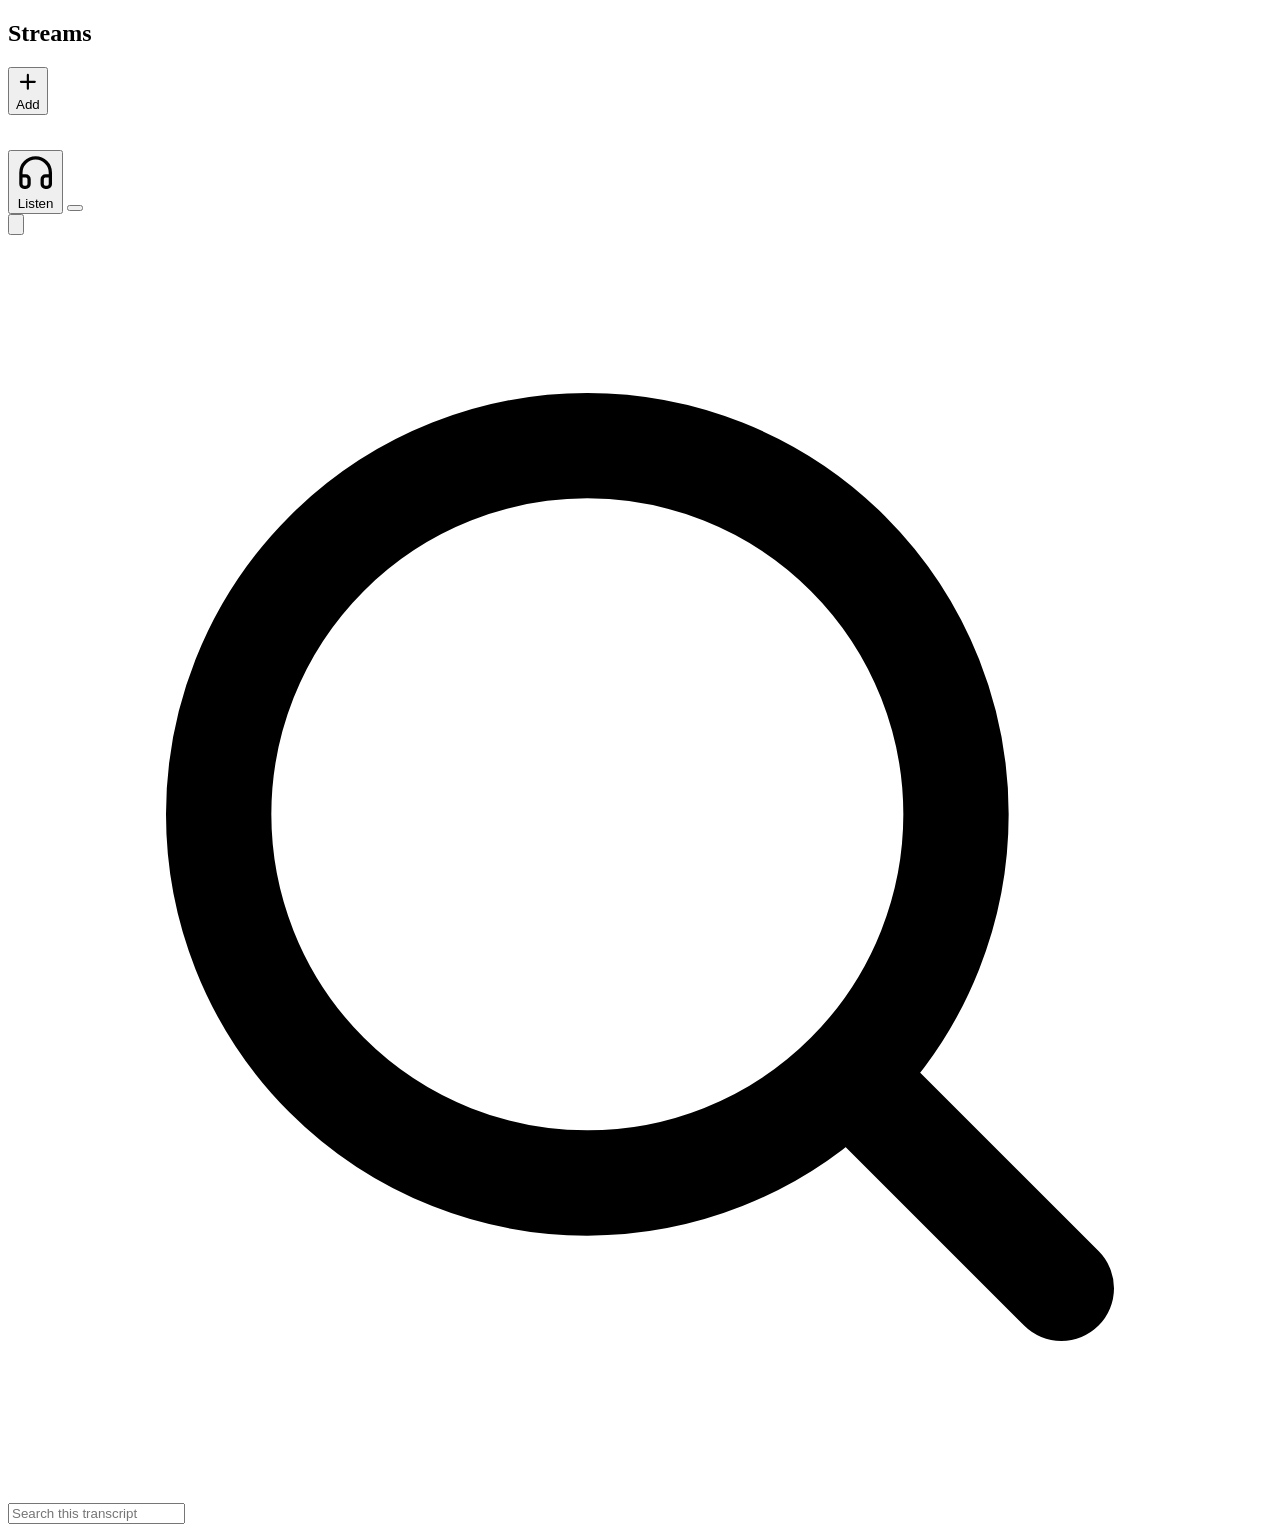
==== app/static/index.html @ e4bc6d97 "Stream Transcriber: live HLS transcription via Whisper Web app with login, admin page and live trans" ====
<!doctype html>
<html lang="en">
<head>
<meta charset="utf-8">
<meta name="viewport" content="width=device-width, initial-scale=1">
<title>Transcriber</title>
<link rel="stylesheet" href="/static/style.css">
<link rel="icon" href="/static/favicon.svg">
</head>
<body>
<header class="topbar"></header>

<div class="layout">
  <aside class="sidebar" id="sidebar">
    <div class="sidebar-head">
      <h2>Streams</h2>
      <button class="btn sm" onclick="openStreamDialog()">
        <svg viewBox="0 0 24 24" fill="none" stroke="currentColor" stroke-width="2.2" stroke-linecap="round"><path d="M12 5v14M5 12h14"/></svg>Add</button>
    </div>
    <ul class="stream-list" id="stream-list"></ul>
  </aside>

  <main class="main" id="main">
    <div class="empty" id="empty" hidden>
      <div>
        <div class="empty-icon"><svg viewBox="0 0 24 24" fill="none" stroke="currentColor" stroke-width="2" stroke-linecap="round"><path d="M12 3v18M7 8v8M17 6v12M2 11v2M22 10v4"/></svg></div>
        <h2>Add your first stream</h2>
        <p>Paste the address of any live HLS (.m3u8) or Icecast audio stream and its words will appear here as they're spoken.</p>
        <button class="btn primary" onclick="openStreamDialog()">Add a stream</button>
      </div>
    </div>

    <section id="view" hidden style="display:flex;flex-direction:column;min-height:0;flex:1">
      <div class="stream-head">
        <div class="stream-head-row">
          <h1 id="s-name"></h1>
          <span class="pill" id="s-pill"><span class="dot"></span><span></span></span>
          <div class="head-actions">
            <button class="btn" id="btn-listen" onclick="toggleListen()">
              <svg viewBox="0 0 24 24" fill="none" stroke="currentColor" stroke-width="2" stroke-linecap="round" stroke-linejoin="round"><path d="M3 14h3a2 2 0 0 1 2 2v3a2 2 0 0 1-2 2H5a2 2 0 0 1-2-2v-7a9 9 0 0 1 18 0v7a2 2 0 0 1-2 2h-1a2 2 0 0 1-2-2v-3a2 2 0 0 1 2-2h3"/></svg>
              <span>Listen</span></button>
            <button class="btn" id="btn-toggle" onclick="toggleEnabled()"></button>
            <div class="menu">
              <button class="btn icon" data-menu aria-label="More">
                <svg viewBox="0 0 24 24" fill="currentColor"><circle cx="5" cy="12" r="1.8"/><circle cx="12" cy="12" r="1.8"/><circle cx="19" cy="12" r="1.8"/></svg></button>
              <div class="menu-pop" hidden>
                <button onclick="openStreamDialog(current())">Edit stream</button>
                <button onclick="restartStream()">Restart</button>
                <hr>
                <div class="label">Download transcript</div>
                <button onclick="download('txt', 24)">Text · last 24 hours</button>
                <button onclick="download('txt', 168)">Text · last 7 days</button>
                <button onclick="download('srt', 24)">Subtitles (.srt) · last 24 hours</button>
                <hr>
                <button class="danger" onclick="deleteStream()">Delete stream</button>
              </div>
            </div>
          </div>
        </div>
        <div class="meta" id="s-meta"></div>
        <div class="alert" id="s-alert" hidden></div>
      </div>

      <div class="toolbar">
        <label class="search">
          <svg viewBox="0 0 24 24" fill="none" stroke="currentColor" stroke-width="2" stroke-linecap="round"><circle cx="11" cy="11" r="7"/><path d="m20 20-3.5-3.5"/></svg>
          <input type="search" id="q" placeholder="Search this transcript" autocomplete="off">
        </label>
        <div class="player" id="player" hidden><audio id="audio" controls></audio></div>
      </div>

      <div class="transcript-wrap">
        <div class="transcript" id="transcript"></div>
        <button class="btn primary sm jump-live" id="jump" hidden onclick="scrollToLive()">↓ Back to live</button>
      </div>
    </section>
  </main>
</div>

<dialog id="stream-dialog">
  <form method="dialog" id="stream-form">
    <h3 id="sd-title">Add a stream</h3>
    <p class="lede">Works with HLS (.m3u8), Icecast/Shoutcast and most other audio URLs.</p>
    <div class="error-msg" hidden></div>
    <label class="field"><span>Name</span><input type="text" name="name" placeholder="e.g. Radio National" maxlength="80" required></label>
    <label class="field"><span>Stream URL</span><input type="url" name="url" placeholder="https://…/playlist.m3u8" required>
      <small>Tip: in your browser's dev tools (Network tab) filter for “m3u8” while the station is playing.</small></label>
    <label class="field"><span>Language</span>
      <select name="language">
        <option value="">Use default</option>
        <option value="en">English</option><option value="zh">Chinese</option><option value="fr">French</option>
        <option value="de">German</option><option value="el">Greek</option><option value="hi">Hindi</option>
        <option value="id">Indonesian</option><option value="it">Italian</option><option value="ja">Japanese</option>
        <option value="ko">Korean</option><option value="pt">Portuguese</option><option value="es">Spanish</option>
        <option value="vi">Vietnamese</option><option value="ar">Arabic</option><option value="ru">Russian</option>
      </select></label>
    <div class="dialog-actions">
      <button class="btn" value="cancel" formnovalidate>Cancel</button>
      <button class="btn primary" value="ok" id="sd-submit">Add and start</button>
    </div>
  </form>
</dialog>

<script src="/static/common.js"></script>
<script src="/static/app.js"></script>
</body>
</html>
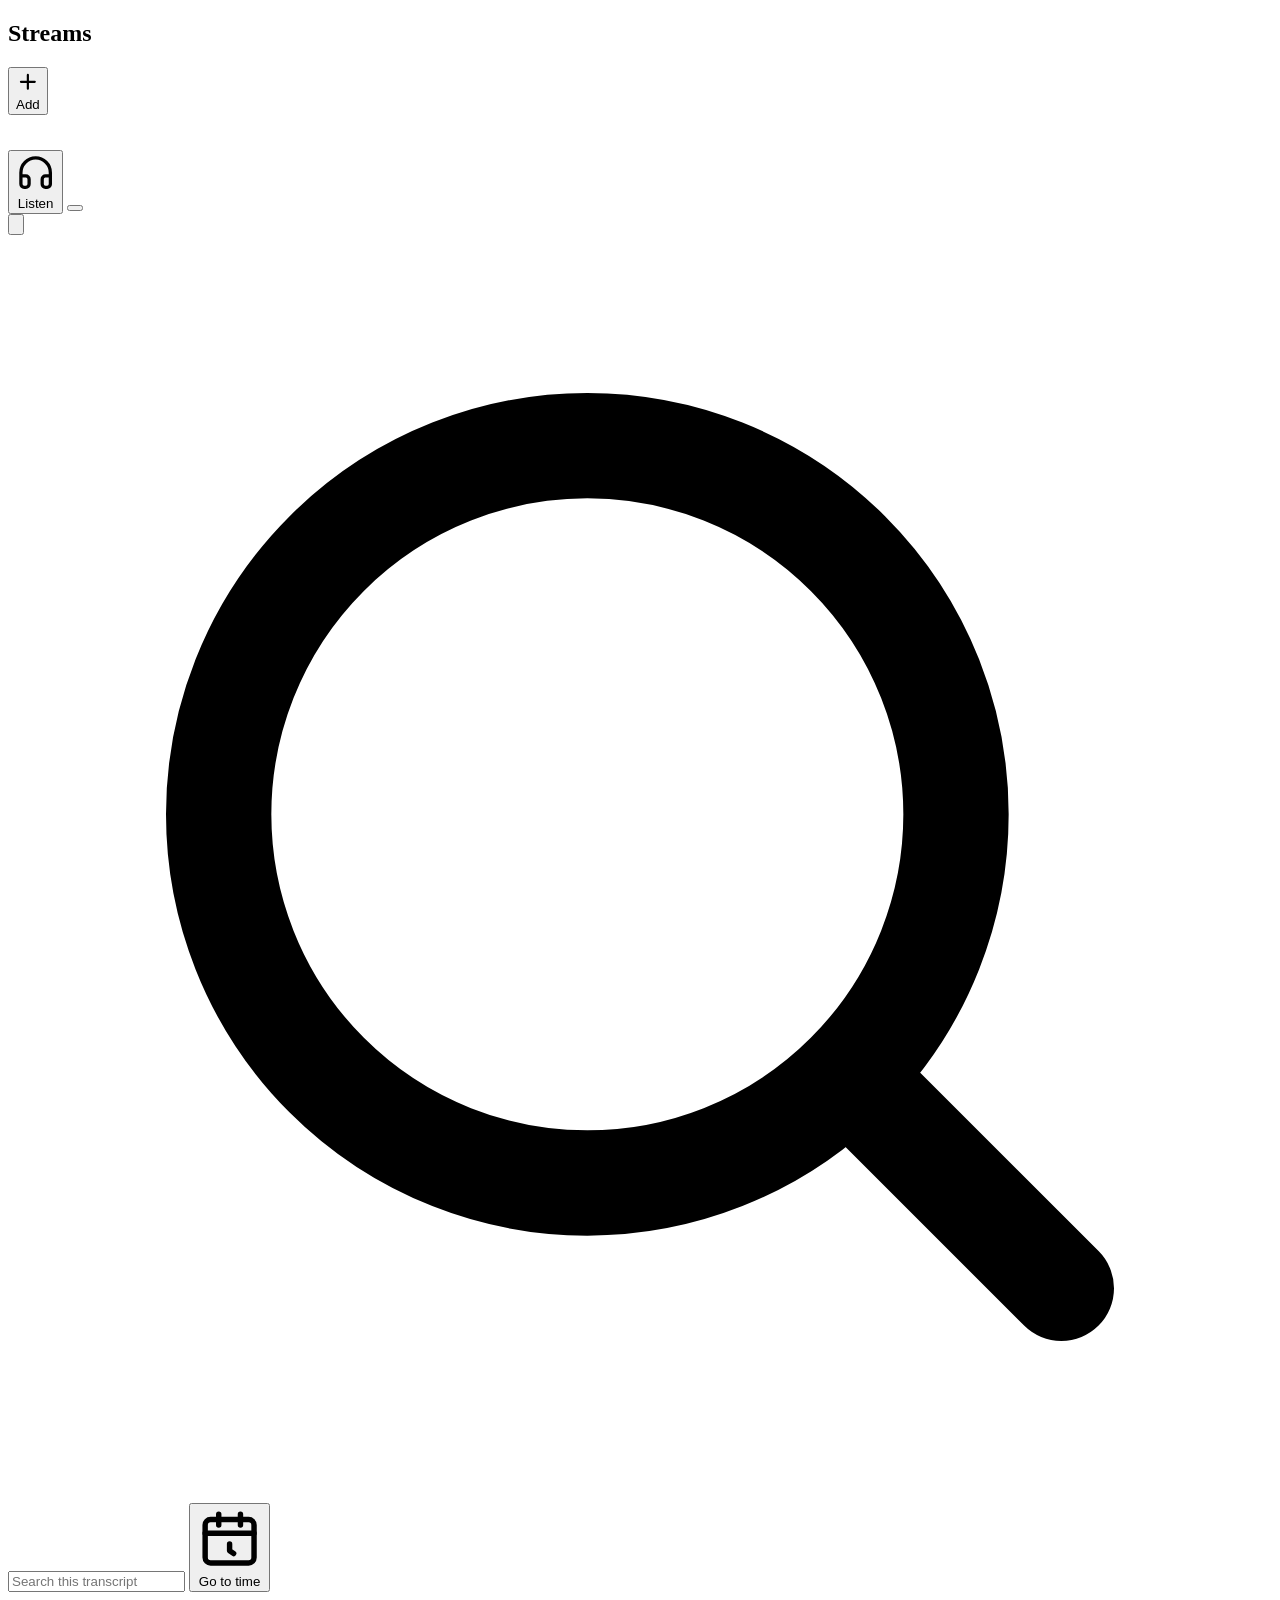
==== commit 838722b2: "Audio Transcriber - 2000: app icon, dark mode, documentation - New app icon: favicon (SVG/ICO/PNG), " ====
--- a/app/static/index.html
+++ b/app/static/index.html
@@ -3,9 +3,14 @@
 <head>
 <meta charset="utf-8">
 <meta name="viewport" content="width=device-width, initial-scale=1">
-<title>Transcriber</title>
+<title>Audio Transcriber - 2000</title>
+<script>try{var t=localStorage.getItem("theme");if(t==="light"||t==="dark")document.documentElement.dataset.theme=t}catch(e){}</script>
 <link rel="stylesheet" href="/static/style.css">
-<link rel="icon" href="/static/favicon.svg">
+<link rel="icon" href="/static/favicon.svg" type="image/svg+xml">
+<link rel="icon" href="/static/favicon-32.png" sizes="32x32" type="image/png">
+<link rel="apple-touch-icon" href="/static/apple-touch-icon.png">
+<link rel="manifest" href="/static/manifest.json">
+<meta name="theme-color" content="#1e6184">
 </head>
 <body>
 <header class="topbar"></header>
@@ -66,6 +71,9 @@
           <svg viewBox="0 0 24 24" fill="none" stroke="currentColor" stroke-width="2" stroke-linecap="round"><circle cx="11" cy="11" r="7"/><path d="m20 20-3.5-3.5"/></svg>
           <input type="search" id="q" placeholder="Search this transcript" autocomplete="off">
         </label>
+        <button class="btn" id="btn-goto" onclick="openGotoDialog()" title="Jump to a date and time">
+          <svg viewBox="0 0 24 24" fill="none" stroke="currentColor" stroke-width="2" stroke-linecap="round" stroke-linejoin="round"><rect x="3" y="5" width="18" height="16" rx="2"/><path d="M3 10h18M8 3v4M16 3v4M12 14v2.5l1.5 1"/></svg>
+          <span>Go to time</span></button>
         <div class="player" id="player" hidden><audio id="audio" controls></audio></div>
       </div>
 
@@ -73,9 +81,56 @@
         <div class="transcript" id="transcript"></div>
         <button class="btn primary sm jump-live" id="jump" hidden onclick="scrollToLive()">↓ Back to live</button>
       </div>
+
+      <!-- recorded-audio player: opens when a transcript line is clicked -->
+      <div class="clipbar" id="clipbar" hidden>
+        <button class="btn clip-more" id="clip-earlier" title="Add 30 seconds before">« Earlier</button>
+        <div class="clip-main">
+          <div class="wave-box" id="wave-box" title="Click to jump to that point">
+            <canvas id="wave"></canvas>
+            <div class="clip-loading" id="clip-loading">Loading audio…</div>
+            <button class="clip-btn clip-play" id="clip-play" aria-label="Play">
+              <svg class="i-play" viewBox="0 0 24 24" fill="currentColor"><path d="M7 5.5v13a1 1 0 0 0 1.5.86l11-6.5a1 1 0 0 0 0-1.72l-11-6.5A1 1 0 0 0 7 5.5Z"/></svg>
+              <svg class="i-pause" viewBox="0 0 24 24" fill="currentColor"><rect x="6" y="5" width="4" height="14" rx="1"/><rect x="14" y="5" width="4" height="14" rx="1"/></svg>
+            </button>
+            <div class="clip-actions">
+              <span class="clip-time" id="clip-time"></span>
+              <button class="clip-btn clip-dl" id="clip-dl" title="Download this audio as MP3 (the line plus 30 seconds either side, and anything added with Earlier/Later)">Download
+                <svg viewBox="0 0 24 24" fill="none" stroke="currentColor" stroke-width="2.4" stroke-linecap="round" stroke-linejoin="round"><path d="M12 4v12M6 11l6 6 6-6M5 20h14"/></svg></button>
+              <button class="clip-btn clip-close" id="clip-close" aria-label="Close player" title="Close (Esc)">
+                <svg viewBox="0 0 24 24" fill="none" stroke="currentColor" stroke-width="2.6" stroke-linecap="round"><path d="M6 6l12 12M18 6 6 18"/></svg></button>
+            </div>
+          </div>
+          <div class="ticks" id="ticks"></div>
+        </div>
+        <button class="btn clip-more" id="clip-later" title="Add 30 seconds after">Later »</button>
+        <audio id="clip-audio" preload="auto"></audio>
+      </div>
     </section>
   </main>
 </div>
+
+<dialog id="goto-dialog">
+  <form method="dialog" id="goto-form">
+    <h3>Go to a date and time</h3>
+    <p class="lede">Shows the transcript from that moment and opens the recording there.</p>
+    <div class="error-msg" hidden></div>
+    <div class="grid-2">
+      <label class="field"><span>Date</span><input type="date" name="date" required></label>
+      <label class="field"><span>Time</span><input type="time" name="time" step="1" required></label>
+    </div>
+    <div class="quick-times">
+      <button type="button" class="btn sm" data-ago="300">5 min ago</button>
+      <button type="button" class="btn sm" data-ago="900">15 min ago</button>
+      <button type="button" class="btn sm" data-ago="3600">1 hour ago</button>
+      <button type="button" class="btn sm" data-ago="86400">Yesterday, this time</button>
+    </div>
+    <div class="dialog-actions">
+      <button class="btn" value="cancel" formnovalidate>Cancel</button>
+      <button class="btn primary" value="ok">Go</button>
+    </div>
+  </form>
+</dialog>
 
 <dialog id="stream-dialog">
   <form method="dialog" id="stream-form">
